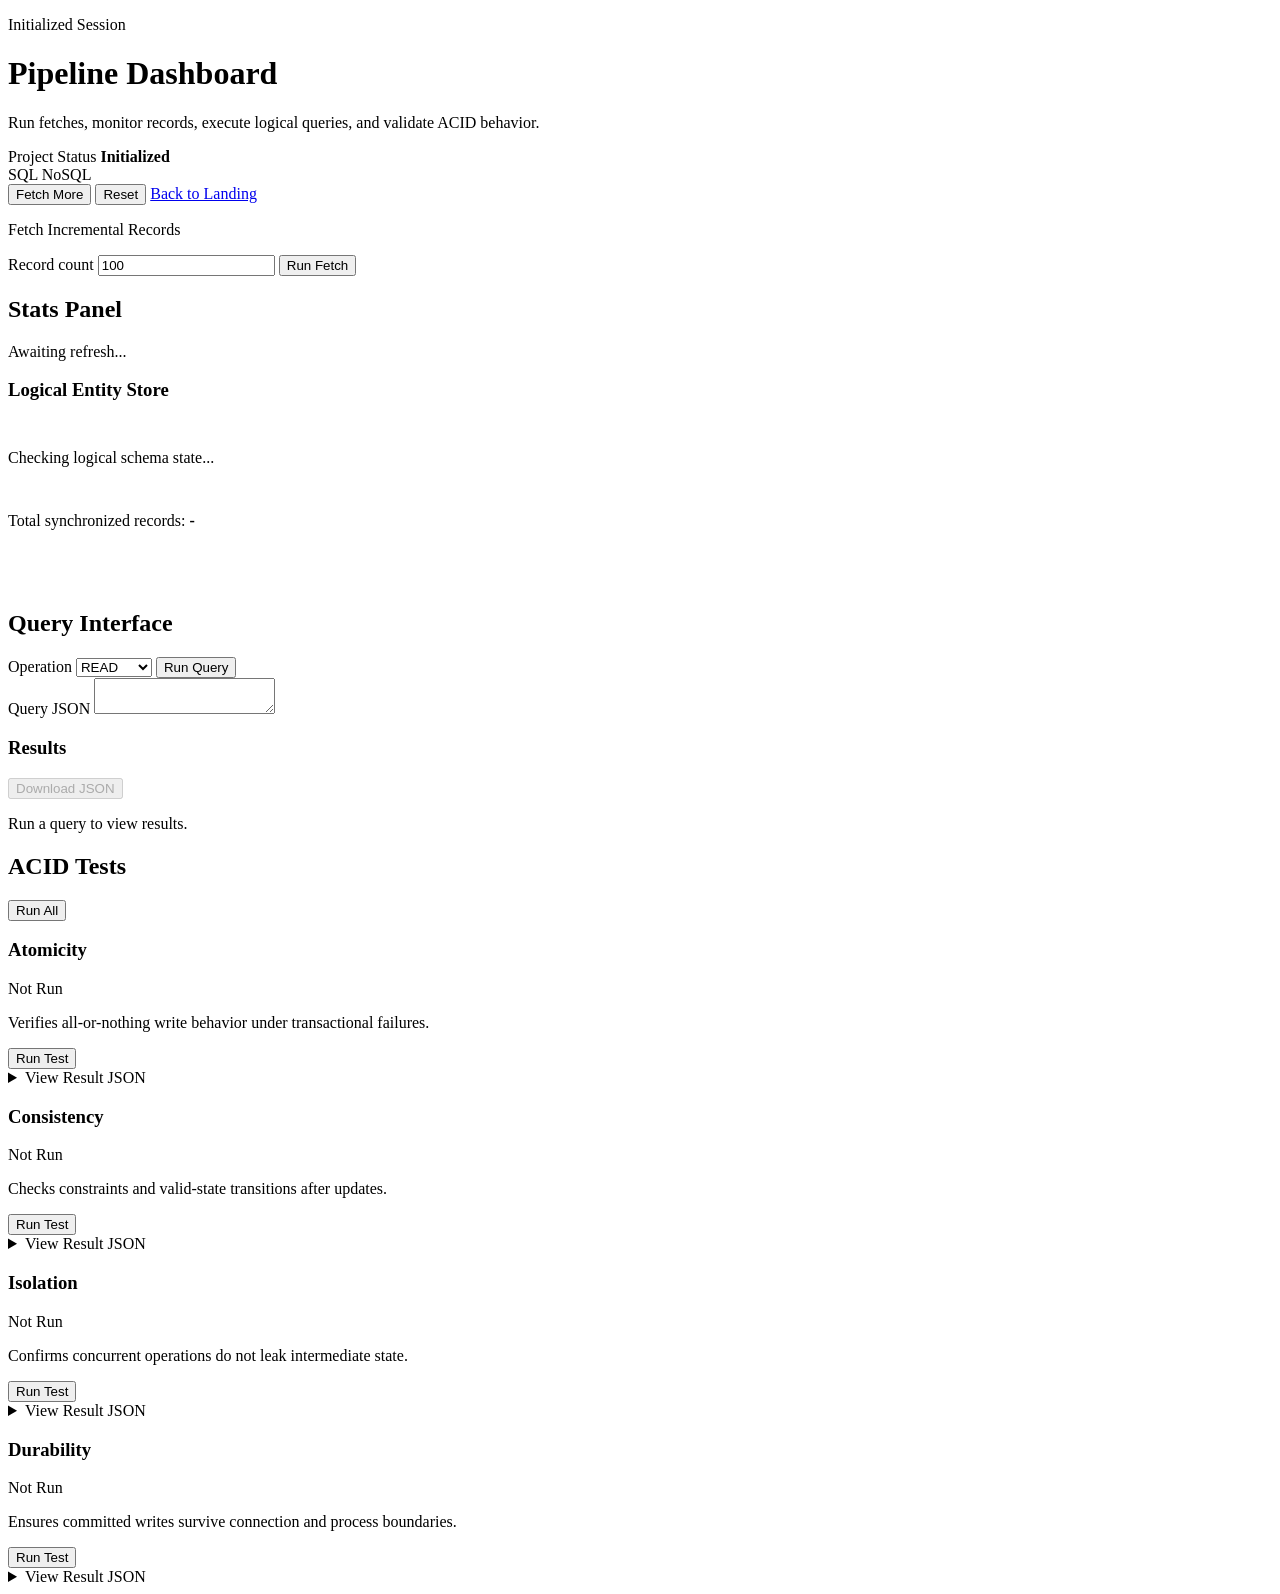
==== dashboard/templates/dashboard.html @ 31d9ce47 "MAJOR MILESTONE: backend + frontend working, tests pending, data/ now in .gitignore, added A3 docs." ====
<!doctype html>
<html lang="en">
<head>
    <meta charset="utf-8">
    <meta name="viewport" content="width=device-width, initial-scale=1">
    <title>Initialized Dashboard</title>
    <link rel="preconnect" href="https://fonts.googleapis.com">
    <link rel="preconnect" href="https://fonts.gstatic.com" crossorigin>
    <link href="https://fonts.googleapis.com/css2?family=IBM+Plex+Mono:wght@400;500&family=Space+Grotesk:wght@400;500;700&display=swap" rel="stylesheet">
    <link rel="stylesheet" href="/static/style.css?v=2">
</head>
<body>
    <main id="dashboard-root" class="dashboard-shell">
        <header class="dashboard-header status-card">
            <div>
                <p class="eyebrow">Initialized Session</p>
                <h1>Pipeline Dashboard</h1>
                <p class="subtitle">Run fetches, monitor records, execute logical queries, and validate ACID behavior.</p>
            </div>

            <div class="header-actions">
                <div class="state-row compact">
                    <span>Project Status</span>
                    <strong id="dashboard-state" class="state-pill">Initialized</strong>
                </div>
                <div class="db-status-mini">
                    <span class="meta-text" title="Relational Backend"><span id="sql-status-dot" class="status-dot offline" aria-hidden="true"></span> SQL</span>
                    <span class="meta-text" title="Document Backend"><span id="mongo-status-dot" class="status-dot offline" aria-hidden="true"></span> NoSQL</span>
                </div>
                <div class="header-button-row">
                    <button id="btn-fetch-more-toggle" class="btn btn-primary" type="button">Fetch More</button>
                    <button id="btn-reset-dashboard" class="btn btn-danger" type="button">Reset</button>
                    <a class="btn" href="/">Back to Landing</a>
                </div>
            </div>
        </header>

        <section id="fetch-form-inline" class="status-card inline-fetch-form hidden">
            <p class="eyebrow">Fetch Incremental Records</p>
            <div class="inline-form-row">
                <label class="field-label" for="fetch-count">Record count</label>
                <input id="fetch-count" type="number" min="1" value="100">
                <button id="btn-run-fetch" class="btn btn-primary" type="button">Run Fetch</button>
            </div>
        </section>

        <p id="dashboard-feedback" class="feedback hidden" role="status"></p>

        <section class="dashboard-section status-card" aria-labelledby="stats-title">
            <div class="section-heading">
                <h2 id="stats-title">Stats Panel</h2>
                <span id="stats-refreshed-at" class="meta-text">Awaiting refresh...</span>
            </div>
            <div class="stats-grid">
                <article class="dashboard-card" style="grid-column: 1 / -1; display: flex; flex-direction: column; gap: 0.8rem;">
                    <h3>Logical Entity Store</h3>
                    <p class="status-inline">
                        <span id="system-status-text">Checking logical schema state...</span>
                    </p>
                    <p class="metric-line">Total synchronized records: <strong id="system-main-total">-</strong></p>
                    <ul id="system-table-list" class="count-list"></ul>
                </article>
            </div>
        </section>

        <section class="dashboard-section status-card" aria-labelledby="query-title">
            <div class="section-heading">
                <h2 id="query-title">Query Interface</h2>
            </div>

            <div class="query-controls">
                <label class="field-label" for="query-operation">Operation</label>
                <select id="query-operation">
                    <option value="READ">READ</option>
                    <option value="CREATE">CREATE</option>
                    <option value="UPDATE">UPDATE</option>
                    <option value="DELETE">DELETE</option>
                </select>
                <button id="btn-run-query" class="btn btn-primary" type="button">Run Query</button>
            </div>

            <label class="field-label" for="query-json">Query JSON</label>
            <textarea id="query-json" class="query-input" spellcheck="false"></textarea>
            <p id="query-feedback" class="feedback hidden" role="status"></p>

            <div class="results-panel">
                <div class="section-heading compact">
                    <h3>Results</h3>
                    <button id="btn-download-json" class="btn" type="button" disabled>Download JSON</button>
                </div>
                <p id="query-empty" class="meta-text">Run a query to view results.</p>
                <div id="query-results" class="hidden"></div>
            </div>
        </section>

        <section class="dashboard-section status-card" aria-labelledby="acid-title">
            <div class="section-heading">
                <h2 id="acid-title">ACID Tests</h2>
                <button id="btn-run-all-acid" class="btn btn-primary" type="button">Run All</button>
            </div>

            <p id="acid-feedback" class="feedback hidden" role="status"></p>

            <div class="acid-grid">
                <article class="acid-card" data-test="atomicity">
                    <div class="acid-head">
                        <h3>Atomicity</h3>
                        <span id="badge-atomicity" class="result-badge neutral">Not Run</span>
                    </div>
                    <p class="acid-description">Verifies all-or-nothing write behavior under transactional failures.</p>
                    <button class="btn run-acid-btn" data-test="atomicity" type="button">Run Test</button>
                    <details id="details-atomicity" class="acid-details hidden">
                        <summary>View Result JSON</summary>
                        <pre id="json-atomicity"></pre>
                    </details>
                </article>

                <article class="acid-card" data-test="consistency">
                    <div class="acid-head">
                        <h3>Consistency</h3>
                        <span id="badge-consistency" class="result-badge neutral">Not Run</span>
                    </div>
                    <p class="acid-description">Checks constraints and valid-state transitions after updates.</p>
                    <button class="btn run-acid-btn" data-test="consistency" type="button">Run Test</button>
                    <details id="details-consistency" class="acid-details hidden">
                        <summary>View Result JSON</summary>
                        <pre id="json-consistency"></pre>
                    </details>
                </article>

                <article class="acid-card" data-test="isolation">
                    <div class="acid-head">
                        <h3>Isolation</h3>
                        <span id="badge-isolation" class="result-badge neutral">Not Run</span>
                    </div>
                    <p class="acid-description">Confirms concurrent operations do not leak intermediate state.</p>
                    <button class="btn run-acid-btn" data-test="isolation" type="button">Run Test</button>
                    <details id="details-isolation" class="acid-details hidden">
                        <summary>View Result JSON</summary>
                        <pre id="json-isolation"></pre>
                    </details>
                </article>

                <article class="acid-card" data-test="durability">
                    <div class="acid-head">
                        <h3>Durability</h3>
                        <span id="badge-durability" class="result-badge neutral">Not Run</span>
                    </div>
                    <p class="acid-description">Ensures committed writes survive connection and process boundaries.</p>
                    <button class="btn run-acid-btn" data-test="durability" type="button">Run Test</button>
                    <details id="details-durability" class="acid-details hidden">
                        <summary>View Result JSON</summary>
                        <pre id="json-durability"></pre>
                    </details>
                </article>
            </div>
        </section>
    </main>
    <script src="/static/main.js?v=2"></script>
</body>
</html>
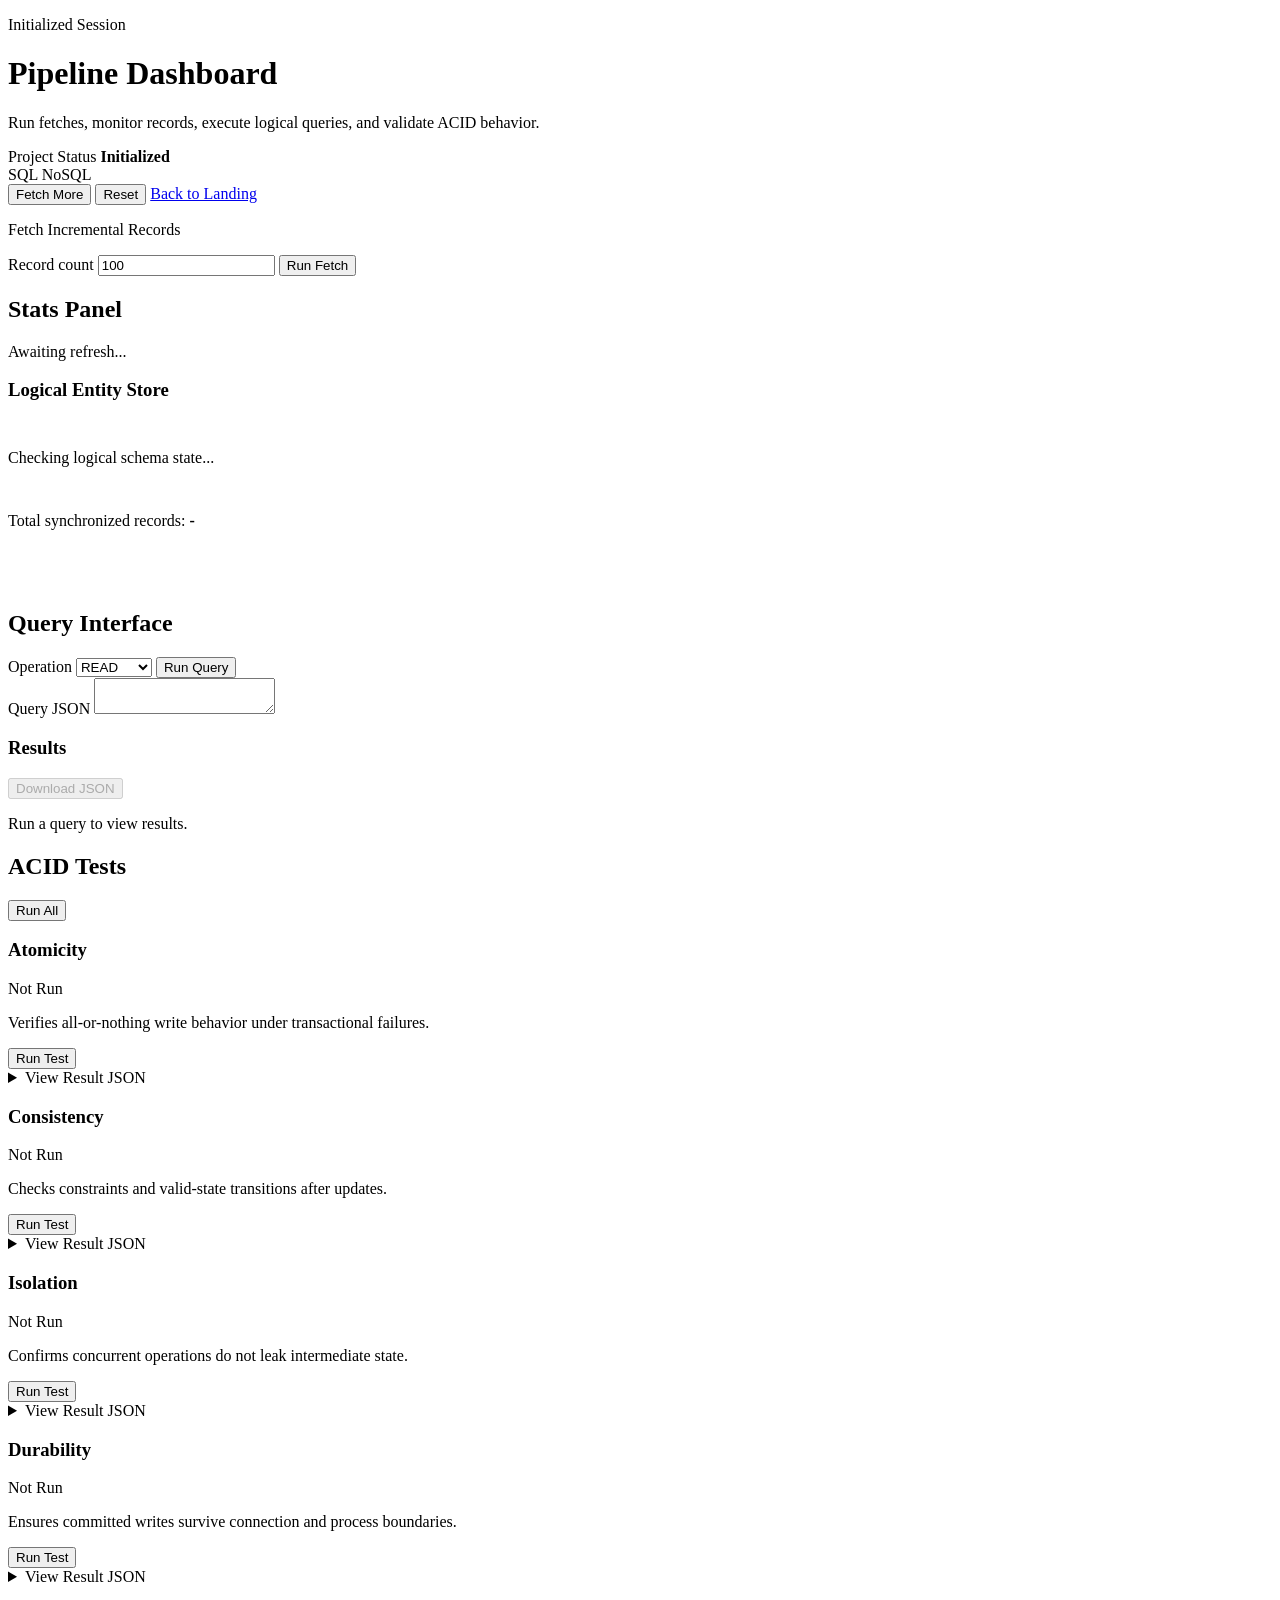
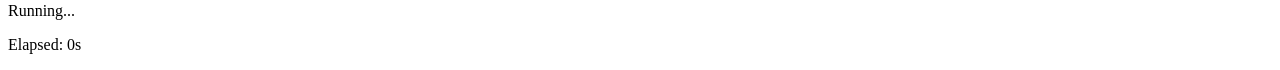
==== commit f5a30698: "added progress bar and fixed dashboard" ====
--- a/dashboard/templates/dashboard.html
+++ b/dashboard/templates/dashboard.html
@@ -3,7 +3,7 @@
 <head>
     <meta charset="utf-8">
     <meta name="viewport" content="width=device-width, initial-scale=1">
-    <title>Initialized Dashboard</title>
+    <title>Hybrid Pipeline Dashboard</title>
     <link rel="preconnect" href="https://fonts.googleapis.com">
     <link rel="preconnect" href="https://fonts.gstatic.com" crossorigin>
     <link href="https://fonts.googleapis.com/css2?family=IBM+Plex+Mono:wght@400;500&family=Space+Grotesk:wght@400;500;700&display=swap" rel="stylesheet">
@@ -155,7 +155,39 @@
                 </article>
             </div>
         </section>
+
+        <!-- Custom Reset Dialog -->
+        <dialog id="reset-dialog" class="custom-modal">
+            <div class="modal-content">
+                <h2>Reset Environment?</h2>
+                <p>This will drop all database tables and clear runtime records. This action cannot be undone.</p>
+                
+                <div class="modal-options">
+                    <label class="checkbox-container">
+                        <input type="checkbox" id="wipe-schema-check">
+                        <span class="checkmark"></span>
+                        Also delete the initial schema definition
+                    </label>
+                </div>
+
+                <div class="modal-actions">
+                    <button id="btn-reset-cancel" class="btn btn-secondary">Cancel</button>
+                    <button id="btn-reset-confirm" class="btn btn-danger">Reset Everything</button>
+                </div>
+            </div>
+        </dialog>
     </main>
+    <!-- Progress Bar Overlay -->
+    <div id="progress-wrap" class="progress-overlay hidden" role="status" aria-live="polite">
+        <div class="progress-modal">
+            <p id="progress-label" class="progress-label">Running...</p>
+            <div class="progress-track" aria-hidden="true">
+                <div id="progress-bar-fill" class="progress-bar-fill"></div>
+            </div>
+            <p class="progress-meta">Elapsed: <span id="progress-elapsed">0s</span></p>
+        </div>
+    </div>
+
     <script src="/static/main.js?v=2"></script>
 </body>
-</html>
+</html>
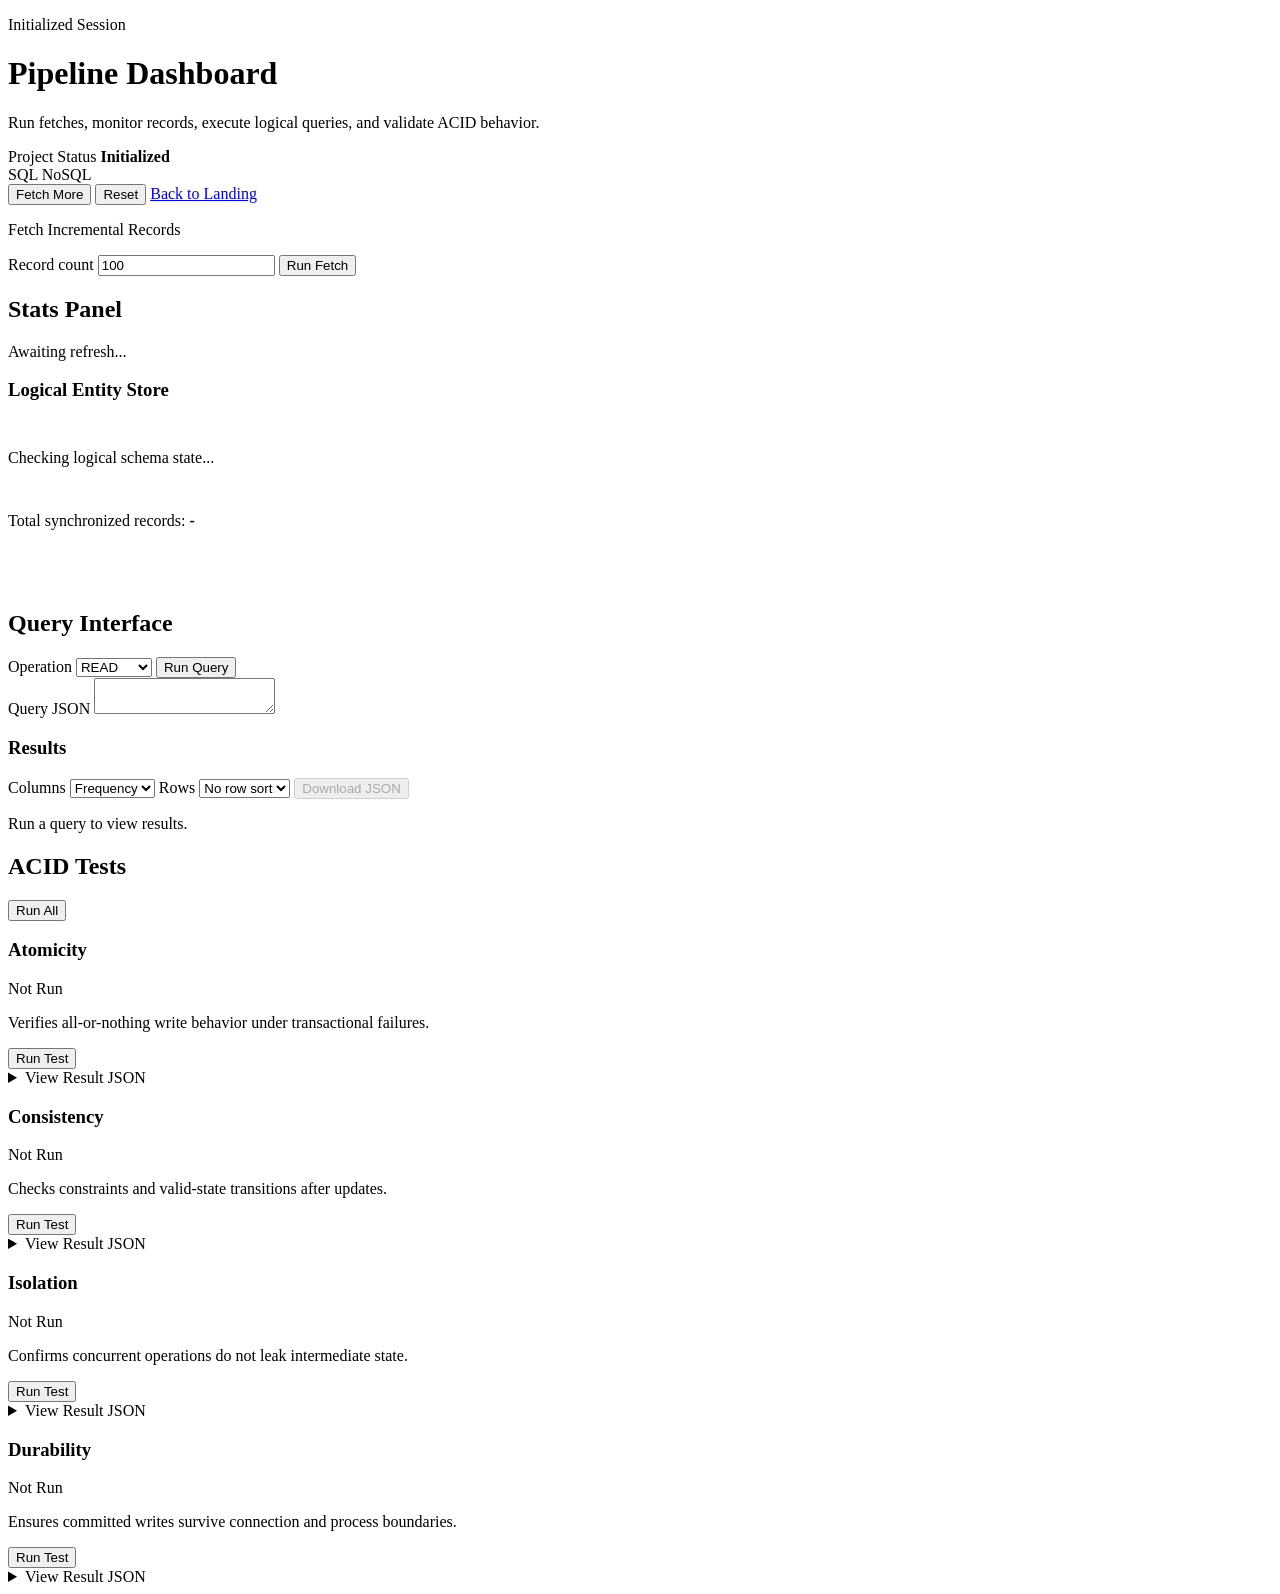
==== commit 1969cc60: "added column sort and row sort" ====
--- a/dashboard/templates/dashboard.html
+++ b/dashboard/templates/dashboard.html
@@ -1,193 +1,298 @@
 <!doctype html>
 <html lang="en">
-<head>
-    <meta charset="utf-8">
-    <meta name="viewport" content="width=device-width, initial-scale=1">
-    <title>Hybrid Pipeline Dashboard</title>
-    <link rel="preconnect" href="https://fonts.googleapis.com">
-    <link rel="preconnect" href="https://fonts.gstatic.com" crossorigin>
-    <link href="https://fonts.googleapis.com/css2?family=IBM+Plex+Mono:wght@400;500&family=Space+Grotesk:wght@400;500;700&display=swap" rel="stylesheet">
-    <link rel="stylesheet" href="/static/style.css?v=2">
-</head>
-<body>
+  <head>
+    <meta charset="utf-8" />
+    <meta name="viewport" content="width=device-width, initial-scale=1" />
+    <title>Initialized Dashboard</title>
+    <link rel="preconnect" href="https://fonts.googleapis.com" />
+    <link rel="preconnect" href="https://fonts.gstatic.com" crossorigin />
+    <link
+      href="https://fonts.googleapis.com/css2?family=IBM+Plex+Mono:wght@400;500&family=Space+Grotesk:wght@400;500;700&display=swap"
+      rel="stylesheet"
+    />
+    <link rel="stylesheet" href="/static/style.css?v=2" />
+  </head>
+  <body>
     <main id="dashboard-root" class="dashboard-shell">
-        <header class="dashboard-header status-card">
-            <div>
-                <p class="eyebrow">Initialized Session</p>
-                <h1>Pipeline Dashboard</h1>
-                <p class="subtitle">Run fetches, monitor records, execute logical queries, and validate ACID behavior.</p>
-            </div>
-
-            <div class="header-actions">
-                <div class="state-row compact">
-                    <span>Project Status</span>
-                    <strong id="dashboard-state" class="state-pill">Initialized</strong>
-                </div>
-                <div class="db-status-mini">
-                    <span class="meta-text" title="Relational Backend"><span id="sql-status-dot" class="status-dot offline" aria-hidden="true"></span> SQL</span>
-                    <span class="meta-text" title="Document Backend"><span id="mongo-status-dot" class="status-dot offline" aria-hidden="true"></span> NoSQL</span>
-                </div>
-                <div class="header-button-row">
-                    <button id="btn-fetch-more-toggle" class="btn btn-primary" type="button">Fetch More</button>
-                    <button id="btn-reset-dashboard" class="btn btn-danger" type="button">Reset</button>
-                    <a class="btn" href="/">Back to Landing</a>
-                </div>
-            </div>
-        </header>
-
-        <section id="fetch-form-inline" class="status-card inline-fetch-form hidden">
-            <p class="eyebrow">Fetch Incremental Records</p>
-            <div class="inline-form-row">
-                <label class="field-label" for="fetch-count">Record count</label>
-                <input id="fetch-count" type="number" min="1" value="100">
-                <button id="btn-run-fetch" class="btn btn-primary" type="button">Run Fetch</button>
-            </div>
-        </section>
-
-        <p id="dashboard-feedback" class="feedback hidden" role="status"></p>
-
-        <section class="dashboard-section status-card" aria-labelledby="stats-title">
-            <div class="section-heading">
-                <h2 id="stats-title">Stats Panel</h2>
-                <span id="stats-refreshed-at" class="meta-text">Awaiting refresh...</span>
-            </div>
-            <div class="stats-grid">
-                <article class="dashboard-card" style="grid-column: 1 / -1; display: flex; flex-direction: column; gap: 0.8rem;">
-                    <h3>Logical Entity Store</h3>
-                    <p class="status-inline">
-                        <span id="system-status-text">Checking logical schema state...</span>
-                    </p>
-                    <p class="metric-line">Total synchronized records: <strong id="system-main-total">-</strong></p>
-                    <ul id="system-table-list" class="count-list"></ul>
-                </article>
-            </div>
-        </section>
-
-        <section class="dashboard-section status-card" aria-labelledby="query-title">
-            <div class="section-heading">
-                <h2 id="query-title">Query Interface</h2>
-            </div>
-
-            <div class="query-controls">
-                <label class="field-label" for="query-operation">Operation</label>
-                <select id="query-operation">
-                    <option value="READ">READ</option>
-                    <option value="CREATE">CREATE</option>
-                    <option value="UPDATE">UPDATE</option>
-                    <option value="DELETE">DELETE</option>
-                </select>
-                <button id="btn-run-query" class="btn btn-primary" type="button">Run Query</button>
-            </div>
-
-            <label class="field-label" for="query-json">Query JSON</label>
-            <textarea id="query-json" class="query-input" spellcheck="false"></textarea>
-            <p id="query-feedback" class="feedback hidden" role="status"></p>
-
-            <div class="results-panel">
-                <div class="section-heading compact">
-                    <h3>Results</h3>
-                    <button id="btn-download-json" class="btn" type="button" disabled>Download JSON</button>
-                </div>
-                <p id="query-empty" class="meta-text">Run a query to view results.</p>
-                <div id="query-results" class="hidden"></div>
-            </div>
-        </section>
-
-        <section class="dashboard-section status-card" aria-labelledby="acid-title">
-            <div class="section-heading">
-                <h2 id="acid-title">ACID Tests</h2>
-                <button id="btn-run-all-acid" class="btn btn-primary" type="button">Run All</button>
-            </div>
-
-            <p id="acid-feedback" class="feedback hidden" role="status"></p>
-
-            <div class="acid-grid">
-                <article class="acid-card" data-test="atomicity">
-                    <div class="acid-head">
-                        <h3>Atomicity</h3>
-                        <span id="badge-atomicity" class="result-badge neutral">Not Run</span>
-                    </div>
-                    <p class="acid-description">Verifies all-or-nothing write behavior under transactional failures.</p>
-                    <button class="btn run-acid-btn" data-test="atomicity" type="button">Run Test</button>
-                    <details id="details-atomicity" class="acid-details hidden">
-                        <summary>View Result JSON</summary>
-                        <pre id="json-atomicity"></pre>
-                    </details>
-                </article>
-
-                <article class="acid-card" data-test="consistency">
-                    <div class="acid-head">
-                        <h3>Consistency</h3>
-                        <span id="badge-consistency" class="result-badge neutral">Not Run</span>
-                    </div>
-                    <p class="acid-description">Checks constraints and valid-state transitions after updates.</p>
-                    <button class="btn run-acid-btn" data-test="consistency" type="button">Run Test</button>
-                    <details id="details-consistency" class="acid-details hidden">
-                        <summary>View Result JSON</summary>
-                        <pre id="json-consistency"></pre>
-                    </details>
-                </article>
-
-                <article class="acid-card" data-test="isolation">
-                    <div class="acid-head">
-                        <h3>Isolation</h3>
-                        <span id="badge-isolation" class="result-badge neutral">Not Run</span>
-                    </div>
-                    <p class="acid-description">Confirms concurrent operations do not leak intermediate state.</p>
-                    <button class="btn run-acid-btn" data-test="isolation" type="button">Run Test</button>
-                    <details id="details-isolation" class="acid-details hidden">
-                        <summary>View Result JSON</summary>
-                        <pre id="json-isolation"></pre>
-                    </details>
-                </article>
-
-                <article class="acid-card" data-test="durability">
-                    <div class="acid-head">
-                        <h3>Durability</h3>
-                        <span id="badge-durability" class="result-badge neutral">Not Run</span>
-                    </div>
-                    <p class="acid-description">Ensures committed writes survive connection and process boundaries.</p>
-                    <button class="btn run-acid-btn" data-test="durability" type="button">Run Test</button>
-                    <details id="details-durability" class="acid-details hidden">
-                        <summary>View Result JSON</summary>
-                        <pre id="json-durability"></pre>
-                    </details>
-                </article>
-            </div>
-        </section>
-
-        <!-- Custom Reset Dialog -->
-        <dialog id="reset-dialog" class="custom-modal">
-            <div class="modal-content">
-                <h2>Reset Environment?</h2>
-                <p>This will drop all database tables and clear runtime records. This action cannot be undone.</p>
-                
-                <div class="modal-options">
-                    <label class="checkbox-container">
-                        <input type="checkbox" id="wipe-schema-check">
-                        <span class="checkmark"></span>
-                        Also delete the initial schema definition
-                    </label>
-                </div>
-
-                <div class="modal-actions">
-                    <button id="btn-reset-cancel" class="btn btn-secondary">Cancel</button>
-                    <button id="btn-reset-confirm" class="btn btn-danger">Reset Everything</button>
-                </div>
-            </div>
-        </dialog>
+      <header class="dashboard-header status-card">
+        <div>
+          <p class="eyebrow">Initialized Session</p>
+          <h1>Pipeline Dashboard</h1>
+          <p class="subtitle">
+            Run fetches, monitor records, execute logical queries, and validate
+            ACID behavior.
+          </p>
+        </div>
+
+        <div class="header-actions">
+          <div class="state-row compact">
+            <span>Project Status</span>
+            <strong id="dashboard-state" class="state-pill">Initialized</strong>
+          </div>
+          <div class="db-status-mini">
+            <span class="meta-text" title="Relational Backend"
+              ><span
+                id="sql-status-dot"
+                class="status-dot offline"
+                aria-hidden="true"
+              ></span>
+              SQL</span
+            >
+            <span class="meta-text" title="Document Backend"
+              ><span
+                id="mongo-status-dot"
+                class="status-dot offline"
+                aria-hidden="true"
+              ></span>
+              NoSQL</span
+            >
+          </div>
+          <div class="header-button-row">
+            <button
+              id="btn-fetch-more-toggle"
+              class="btn btn-primary"
+              type="button"
+            >
+              Fetch More
+            </button>
+            <button
+              id="btn-reset-dashboard"
+              class="btn btn-danger"
+              type="button"
+            >
+              Reset
+            </button>
+            <a class="btn" href="/">Back to Landing</a>
+          </div>
+        </div>
+      </header>
+
+      <section
+        id="fetch-form-inline"
+        class="status-card inline-fetch-form hidden"
+      >
+        <p class="eyebrow">Fetch Incremental Records</p>
+        <div class="inline-form-row">
+          <label class="field-label" for="fetch-count">Record count</label>
+          <input id="fetch-count" type="number" min="1" value="100" />
+          <button id="btn-run-fetch" class="btn btn-primary" type="button">
+            Run Fetch
+          </button>
+        </div>
+      </section>
+
+      <p id="dashboard-feedback" class="feedback hidden" role="status"></p>
+
+      <section
+        class="dashboard-section status-card"
+        aria-labelledby="stats-title"
+      >
+        <div class="section-heading">
+          <h2 id="stats-title">Stats Panel</h2>
+          <span id="stats-refreshed-at" class="meta-text"
+            >Awaiting refresh...</span
+          >
+        </div>
+        <div class="stats-grid">
+          <article
+            class="dashboard-card"
+            style="
+              grid-column: 1 / -1;
+              display: flex;
+              flex-direction: column;
+              gap: 0.8rem;
+            "
+          >
+            <h3>Logical Entity Store</h3>
+            <p class="status-inline">
+              <span id="system-status-text"
+                >Checking logical schema state...</span
+              >
+            </p>
+            <p class="metric-line">
+              Total synchronized records:
+              <strong id="system-main-total">-</strong>
+            </p>
+            <ul id="system-table-list" class="count-list"></ul>
+          </article>
+        </div>
+      </section>
+
+      <section
+        class="dashboard-section status-card"
+        aria-labelledby="query-title"
+      >
+        <div class="section-heading">
+          <h2 id="query-title">Query Interface</h2>
+        </div>
+
+        <div class="query-controls">
+          <label class="field-label" for="query-operation">Operation</label>
+          <select id="query-operation">
+            <option value="READ">READ</option>
+            <option value="CREATE">CREATE</option>
+            <option value="UPDATE">UPDATE</option>
+            <option value="DELETE">DELETE</option>
+          </select>
+          <button id="btn-run-query" class="btn btn-primary" type="button">
+            Run Query
+          </button>
+        </div>
+
+        <label class="field-label" for="query-json">Query JSON</label>
+        <textarea
+          id="query-json"
+          class="query-input"
+          spellcheck="false"
+        ></textarea>
+        <p id="query-feedback" class="feedback hidden" role="status"></p>
+
+        <div class="results-panel">
+          <div class="section-heading compact">
+            <h3>Results</h3>
+            <div class="results-actions">
+              <label class="results-sort-label" for="query-column-sort"
+                >Columns</label
+              >
+              <select
+                id="query-column-sort"
+                class="results-sort-select"
+                aria-label="Column sort mode"
+              >
+                <option value="frequency" selected>Frequency</option>
+                <option value="alphabetical">A-Z</option>
+                <option value="original">Original</option>
+              </select>
+              <label class="results-sort-label" for="query-row-sort"
+                >Rows</label
+              >
+              <select
+                id="query-row-sort"
+                class="results-sort-select"
+                aria-label="Row sort column"
+              >
+                <option value="">No row sort</option>
+              </select>
+              <button id="btn-download-json" class="btn" type="button" disabled>
+                Download JSON
+              </button>
+            </div>
+          </div>
+          <p id="query-empty" class="meta-text">Run a query to view results.</p>
+          <div id="query-results" class="hidden"></div>
+        </div>
+      </section>
+
+      <section
+        class="dashboard-section status-card"
+        aria-labelledby="acid-title"
+      >
+        <div class="section-heading">
+          <h2 id="acid-title">ACID Tests</h2>
+          <button id="btn-run-all-acid" class="btn btn-primary" type="button">
+            Run All
+          </button>
+        </div>
+
+        <p id="acid-feedback" class="feedback hidden" role="status"></p>
+
+        <div class="acid-grid">
+          <article class="acid-card" data-test="atomicity">
+            <div class="acid-head">
+              <h3>Atomicity</h3>
+              <span id="badge-atomicity" class="result-badge neutral"
+                >Not Run</span
+              >
+            </div>
+            <p class="acid-description">
+              Verifies all-or-nothing write behavior under transactional
+              failures.
+            </p>
+            <button
+              class="btn run-acid-btn"
+              data-test="atomicity"
+              type="button"
+            >
+              Run Test
+            </button>
+            <details id="details-atomicity" class="acid-details hidden">
+              <summary>View Result JSON</summary>
+              <pre id="json-atomicity"></pre>
+            </details>
+          </article>
+
+          <article class="acid-card" data-test="consistency">
+            <div class="acid-head">
+              <h3>Consistency</h3>
+              <span id="badge-consistency" class="result-badge neutral"
+                >Not Run</span
+              >
+            </div>
+            <p class="acid-description">
+              Checks constraints and valid-state transitions after updates.
+            </p>
+            <button
+              class="btn run-acid-btn"
+              data-test="consistency"
+              type="button"
+            >
+              Run Test
+            </button>
+            <details id="details-consistency" class="acid-details hidden">
+              <summary>View Result JSON</summary>
+              <pre id="json-consistency"></pre>
+            </details>
+          </article>
+
+          <article class="acid-card" data-test="isolation">
+            <div class="acid-head">
+              <h3>Isolation</h3>
+              <span id="badge-isolation" class="result-badge neutral"
+                >Not Run</span
+              >
+            </div>
+            <p class="acid-description">
+              Confirms concurrent operations do not leak intermediate state.
+            </p>
+            <button
+              class="btn run-acid-btn"
+              data-test="isolation"
+              type="button"
+            >
+              Run Test
+            </button>
+            <details id="details-isolation" class="acid-details hidden">
+              <summary>View Result JSON</summary>
+              <pre id="json-isolation"></pre>
+            </details>
+          </article>
+
+          <article class="acid-card" data-test="durability">
+            <div class="acid-head">
+              <h3>Durability</h3>
+              <span id="badge-durability" class="result-badge neutral"
+                >Not Run</span
+              >
+            </div>
+            <p class="acid-description">
+              Ensures committed writes survive connection and process
+              boundaries.
+            </p>
+            <button
+              class="btn run-acid-btn"
+              data-test="durability"
+              type="button"
+            >
+              Run Test
+            </button>
+            <details id="details-durability" class="acid-details hidden">
+              <summary>View Result JSON</summary>
+              <pre id="json-durability"></pre>
+            </details>
+          </article>
+        </div>
+      </section>
     </main>
-    <!-- Progress Bar Overlay -->
-    <div id="progress-wrap" class="progress-overlay hidden" role="status" aria-live="polite">
-        <div class="progress-modal">
-            <p id="progress-label" class="progress-label">Running...</p>
-            <div class="progress-track" aria-hidden="true">
-                <div id="progress-bar-fill" class="progress-bar-fill"></div>
-            </div>
-            <p class="progress-meta">Elapsed: <span id="progress-elapsed">0s</span></p>
-        </div>
-    </div>
-
     <script src="/static/main.js?v=2"></script>
-</body>
-</html>+  </body>
+</html>
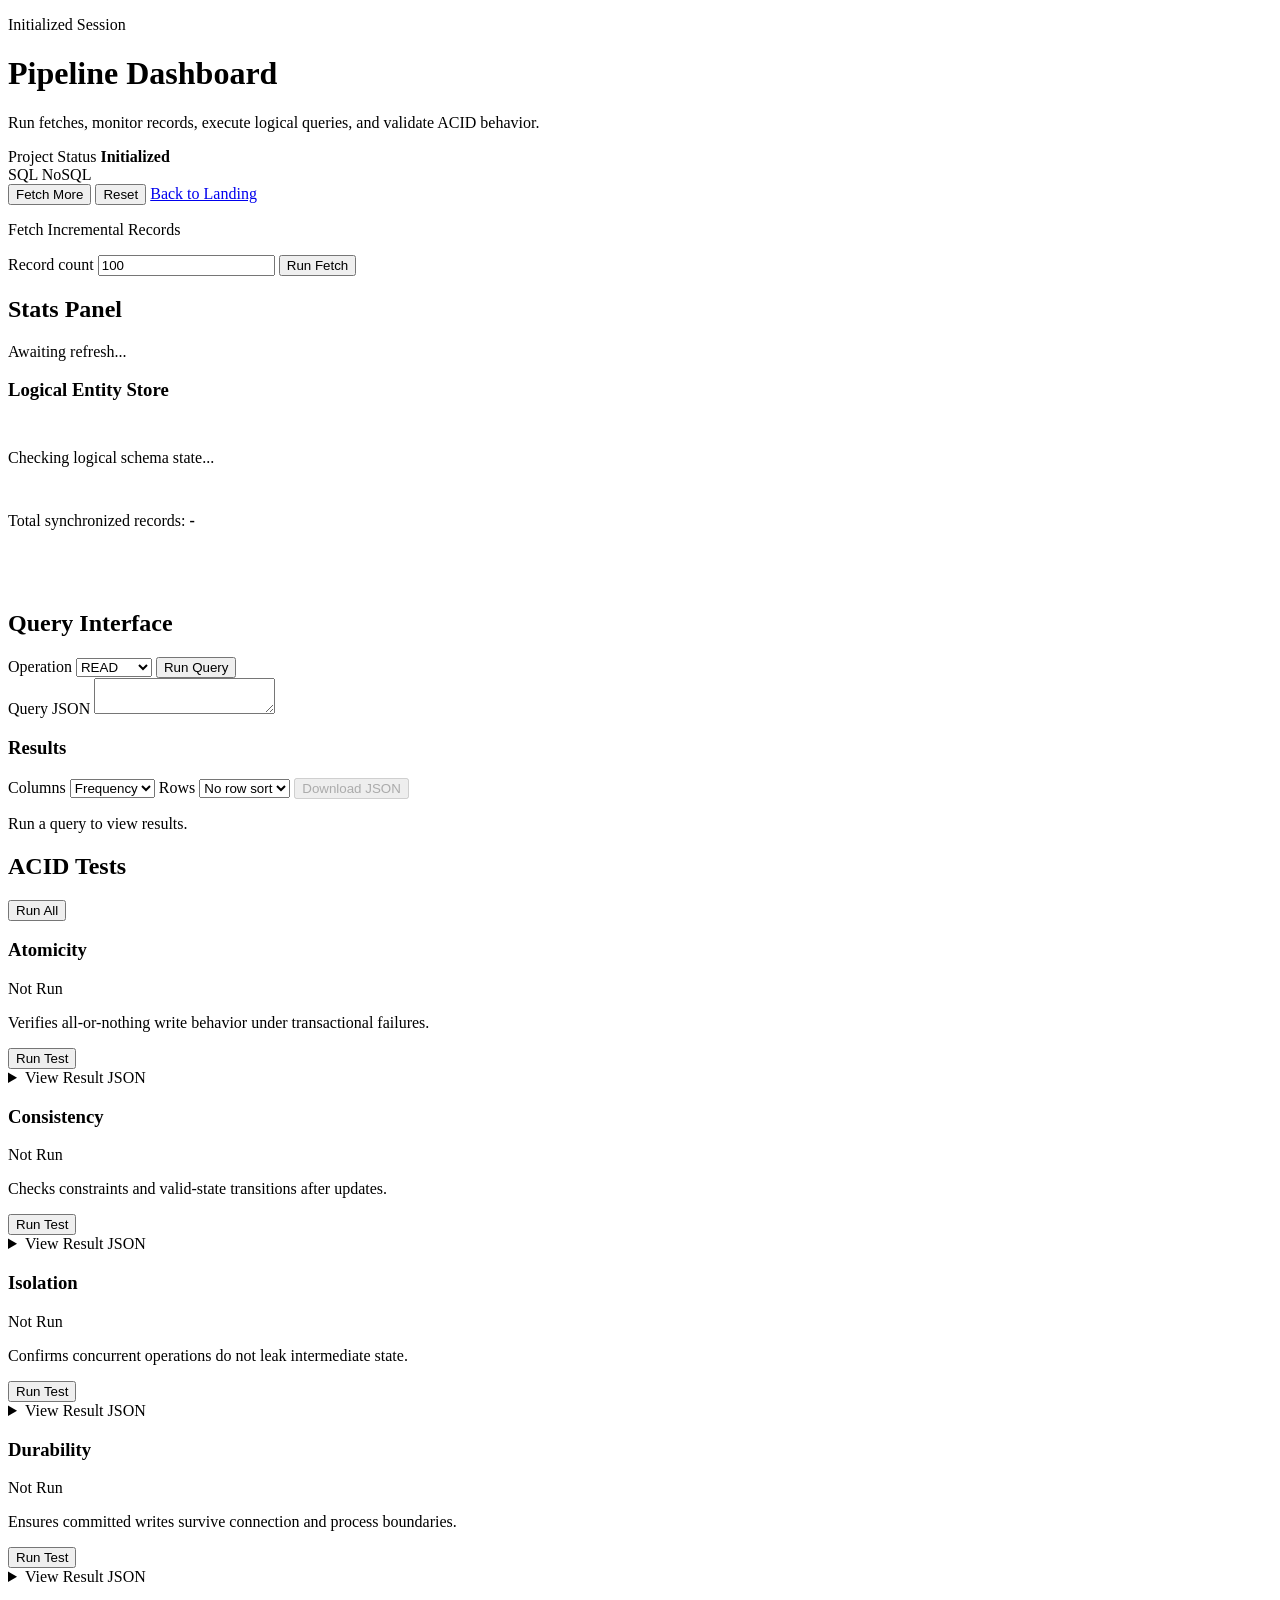
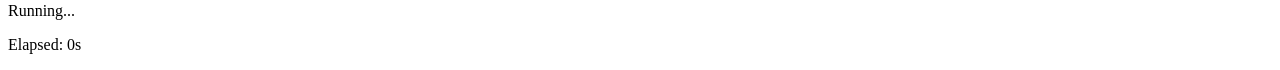
==== commit 37d8fbee: "Merge branch 'main' of https://github.com/Acid-Trippers/cs432-assignment3" ====
--- a/dashboard/templates/dashboard.html
+++ b/dashboard/templates/dashboard.html
@@ -293,6 +293,24 @@
         </div>
       </section>
     </main>
+    <!-- Progress Bar Overlay -->
+    <div
+      id="progress-wrap"
+      class="progress-overlay hidden"
+      role="status"
+      aria-live="polite"
+    >
+      <div class="progress-modal">
+        <p id="progress-label" class="progress-label">Running...</p>
+        <div class="progress-track" aria-hidden="true">
+          <div id="progress-bar-fill" class="progress-bar-fill"></div>
+        </div>
+        <p class="progress-meta">
+          Elapsed: <span id="progress-elapsed">0s</span>
+        </p>
+      </div>
+    </div>
+
     <script src="/static/main.js?v=2"></script>
   </body>
 </html>
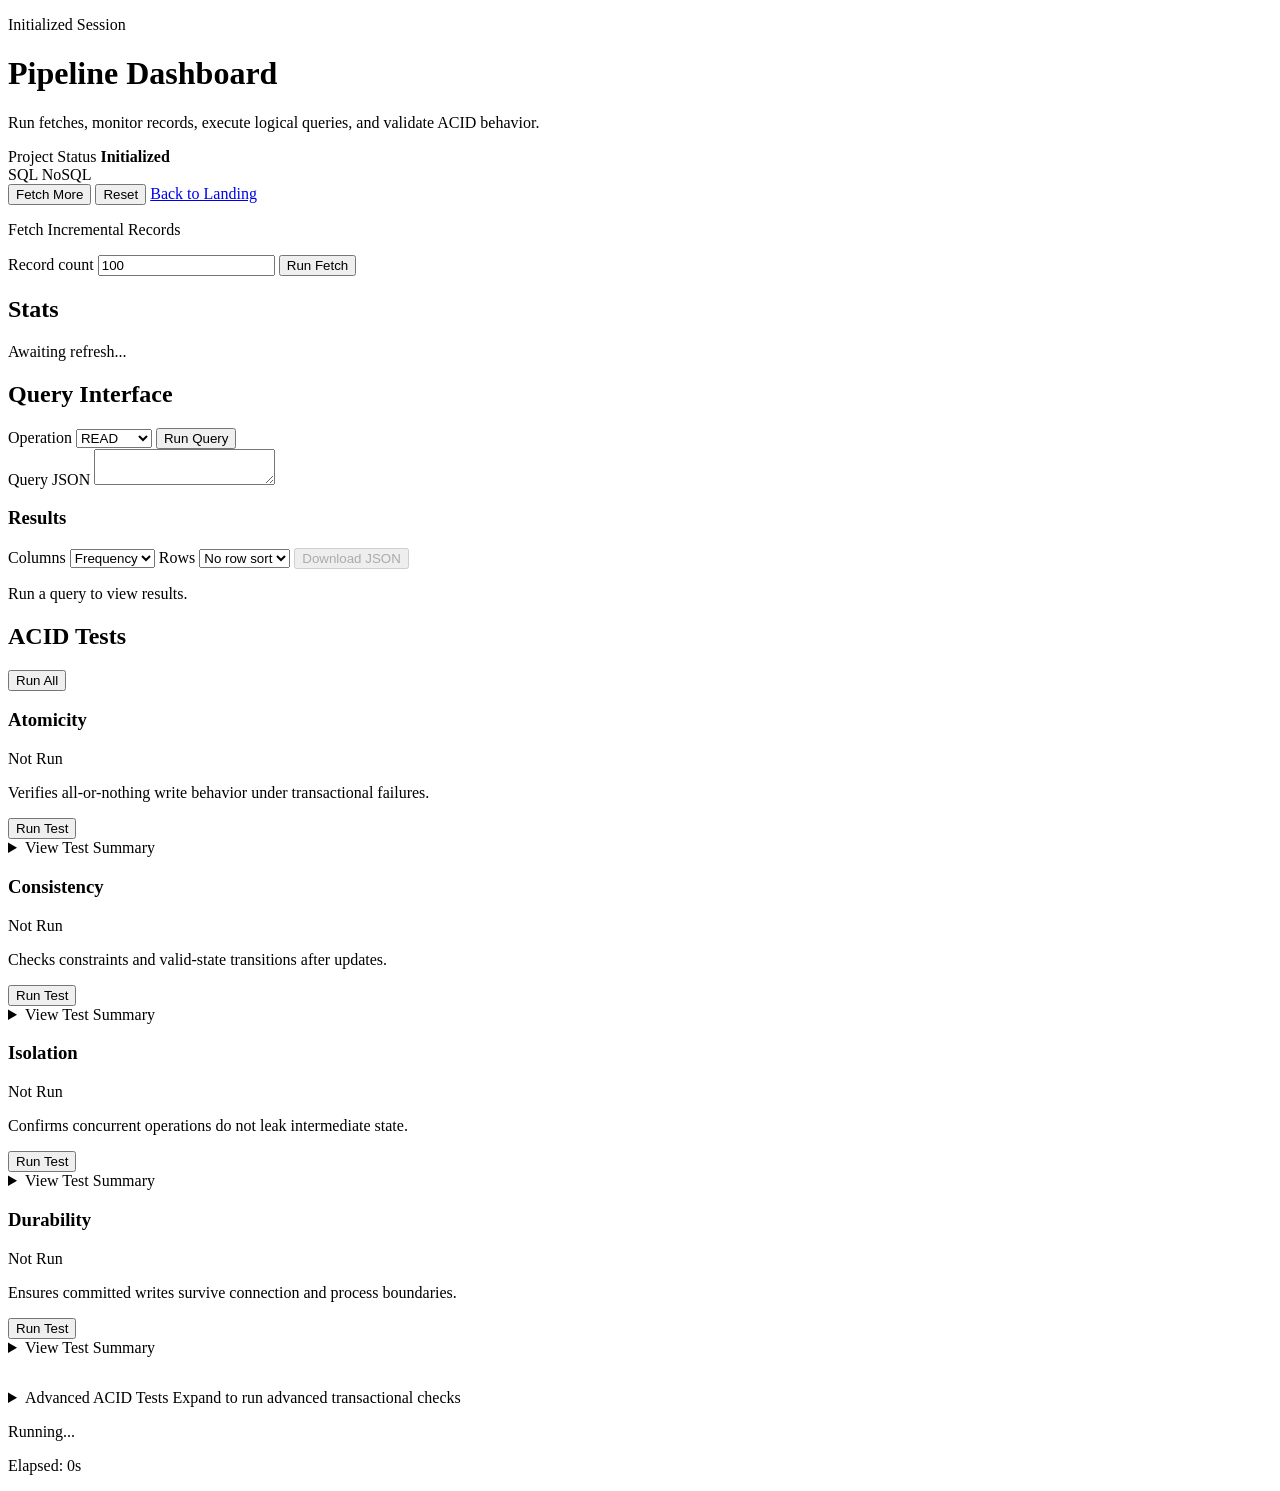
==== commit bd0ae7b2: "fixed stats and empty records" ====
--- a/dashboard/templates/dashboard.html
+++ b/dashboard/templates/dashboard.html
@@ -78,7 +78,7 @@
           <button id="btn-run-fetch" class="btn btn-primary" type="button">
             Run Fetch
           </button>
-        </div>
+        </details>
       </section>
 
       <p id="dashboard-feedback" class="feedback hidden" role="status"></p>
@@ -88,33 +88,18 @@
         aria-labelledby="stats-title"
       >
         <div class="section-heading">
-          <h2 id="stats-title">Stats Panel</h2>
+          <h2 id="stats-title">Stats</h2>
           <span id="stats-refreshed-at" class="meta-text"
             >Awaiting refresh...</span
           >
         </div>
-        <div class="stats-grid">
-          <article
-            class="dashboard-card"
-            style="
-              grid-column: 1 / -1;
-              display: flex;
-              flex-direction: column;
-              gap: 0.8rem;
-            "
-          >
-            <h3>Logical Entity Store</h3>
-            <p class="status-inline">
-              <span id="system-status-text"
-                >Checking logical schema state...</span
-              >
-            </p>
-            <p class="metric-line">
-              Total synchronized records:
-              <strong id="system-main-total">-</strong>
-            </p>
-            <ul id="system-table-list" class="count-list"></ul>
-          </article>
+        <div class="stats-kpi-grid">
+          <article class="kpi-card" id="kpi-total-records"></article>
+          <article class="kpi-card" id="kpi-active-fields"></article>
+          <article class="kpi-card" id="kpi-active-fields-breakdown"></article>
+          <article class="kpi-card" id="kpi-data-density"></article>
+          <article class="kpi-card" id="kpi-last-fetch"></article>
+          <article class="kpi-card" id="kpi-transactions"></article>
         </div>
       </section>
 
@@ -216,7 +201,7 @@
               Run Test
             </button>
             <details id="details-atomicity" class="acid-details hidden">
-              <summary>View Result JSON</summary>
+              <summary>View Test Summary</summary>
               <pre id="json-atomicity"></pre>
             </details>
           </article>
@@ -239,7 +224,7 @@
               Run Test
             </button>
             <details id="details-consistency" class="acid-details hidden">
-              <summary>View Result JSON</summary>
+              <summary>View Test Summary</summary>
               <pre id="json-consistency"></pre>
             </details>
           </article>
@@ -262,7 +247,7 @@
               Run Test
             </button>
             <details id="details-isolation" class="acid-details hidden">
-              <summary>View Result JSON</summary>
+              <summary>View Test Summary</summary>
               <pre id="json-isolation"></pre>
             </details>
           </article>
@@ -286,13 +271,303 @@
               Run Test
             </button>
             <details id="details-durability" class="acid-details hidden">
-              <summary>View Result JSON</summary>
+              <summary>View Test Summary</summary>
               <pre id="json-durability"></pre>
             </details>
           </article>
+        </div>
+
+        <details class="advanced-acid-dropdown" style="margin-top: 2rem;">
+          <summary class="advanced-acid-summary">
+            <span class="advanced-acid-title">Advanced ACID Tests</span>
+            <span class="advanced-acid-meta">Expand to run advanced transactional checks</span>
+          </summary>
+
+          <div class="advanced-acid-content">
+            <div class="section-heading compact">
+              <h3>Advanced Suite</h3>
+              <button id="btn-run-all-advanced-acid" class="btn btn-primary" type="button">
+                Run All Advanced
+              </button>
+            </div>
+
+            <div class="acid-grid">
+          <article class="acid-card" data-test="multi_record_atomicity">
+            <div class="acid-head">
+              <h3>Multi-Record Atomicity</h3>
+              <span id="badge-multi_record_atomicity" class="result-badge neutral"
+                >Not Run</span
+              >
+            </div>
+            <p class="acid-description">
+              Tests atomicity across multiple records and databases.
+            </p>
+            <button
+              class="btn run-advanced-acid-btn"
+              data-test="multi_record_atomicity"
+              type="button"
+            >
+              Run Test
+            </button>
+            <details id="details-multi_record_atomicity" class="acid-details hidden">
+              <summary>View Test Summary</summary>
+              <pre id="json-multi_record_atomicity"></pre>
+            </details>
+          </article>
+
+          <article class="acid-card" data-test="cross_db_atomicity">
+            <div class="acid-head">
+              <h3>Cross-DB Atomicity</h3>
+              <span id="badge-cross_db_atomicity" class="result-badge neutral"
+                >Not Run</span
+              >
+            </div>
+            <p class="acid-description">
+              Ensures transactions maintain atomicity across SQL and MongoDB.
+            </p>
+            <button
+              class="btn run-advanced-acid-btn"
+              data-test="cross_db_atomicity"
+              type="button"
+            >
+              Run Test
+            </button>
+            <details id="details-cross_db_atomicity" class="acid-details hidden">
+              <summary>View Test Summary</summary>
+              <pre id="json-cross_db_atomicity"></pre>
+            </details>
+          </article>
+
+          <article class="acid-card" data-test="not_null_constraint">
+            <div class="acid-head">
+              <h3>NOT NULL Constraint</h3>
+              <span id="badge-not_null_constraint" class="result-badge neutral"
+                >Not Run</span
+              >
+            </div>
+            <p class="acid-description">
+              Validates NOT NULL constraint enforcement across databases.
+            </p>
+            <button
+              class="btn run-advanced-acid-btn"
+              data-test="not_null_constraint"
+              type="button"
+            >
+              Run Test
+            </button>
+            <details id="details-not_null_constraint" class="acid-details hidden">
+              <summary>View Test Summary</summary>
+              <pre id="json-not_null_constraint"></pre>
+            </details>
+          </article>
+
+          <article class="acid-card" data-test="schema_validation">
+            <div class="acid-head">
+              <h3>Schema Validation</h3>
+              <span id="badge-schema_validation" class="result-badge neutral"
+                >Not Run</span
+              >
+            </div>
+            <p class="acid-description">
+              Checks schema integrity and field type validation.
+            </p>
+            <button
+              class="btn run-advanced-acid-btn"
+              data-test="schema_validation"
+              type="button"
+            >
+              Run Test
+            </button>
+            <details id="details-schema_validation" class="acid-details hidden">
+              <summary>View Test Summary</summary>
+              <pre id="json-schema_validation"></pre>
+            </details>
+          </article>
+
+          <article class="acid-card" data-test="dirty_read_prevention">
+            <div class="acid-head">
+              <h3>Dirty Read Prevention</h3>
+              <span id="badge-dirty_read_prevention" class="result-badge neutral"
+                >Not Run</span
+              >
+            </div>
+            <p class="acid-description">
+              Ensures uncommitted writes are not visible to other transactions.
+            </p>
+            <button
+              class="btn run-advanced-acid-btn"
+              data-test="dirty_read_prevention"
+              type="button"
+            >
+              Run Test
+            </button>
+            <details id="details-dirty_read_prevention" class="acid-details hidden">
+              <summary>View Test Summary</summary>
+              <pre id="json-dirty_read_prevention"></pre>
+            </details>
+          </article>
+
+          <article class="acid-card" data-test="concurrent_read_write_isolation">
+            <div class="acid-head">
+              <h3>Concurrent Read/Write Isolation</h3>
+              <span id="badge-concurrent_read_write_isolation" class="result-badge neutral"
+                >Not Run</span
+              >
+            </div>
+            <p class="acid-description">
+              Tests isolation under concurrent read and write operations.
+            </p>
+            <button
+              class="btn run-advanced-acid-btn"
+              data-test="concurrent_read_write_isolation"
+              type="button"
+            >
+              Run Test
+            </button>
+            <details id="details-concurrent_read_write_isolation" class="acid-details hidden">
+              <summary>View Test Summary</summary>
+              <pre id="json-concurrent_read_write_isolation"></pre>
+            </details>
+          </article>
+
+          <article class="acid-card" data-test="concurrent_insert_lost_updates">
+            <div class="acid-head">
+              <h3>Concurrent Insert Lost Updates</h3>
+              <span id="badge-concurrent_insert_lost_updates" class="result-badge neutral"
+                >Not Run</span
+              >
+            </div>
+            <p class="acid-description">
+              Detects and prevents lost updates during concurrent inserts.
+            </p>
+            <button
+              class="btn run-advanced-acid-btn"
+              data-test="concurrent_insert_lost_updates"
+              type="button"
+            >
+              Run Test
+            </button>
+            <details id="details-concurrent_insert_lost_updates" class="acid-details hidden">
+              <summary>View Test Summary</summary>
+              <pre id="json-concurrent_insert_lost_updates"></pre>
+            </details>
+          </article>
+
+          <article class="acid-card" data-test="concurrent_update_atomicity">
+            <div class="acid-head">
+              <h3>Concurrent Update Atomicity</h3>
+              <span id="badge-concurrent_update_atomicity" class="result-badge neutral"
+                >Not Run</span
+              >
+            </div>
+            <p class="acid-description">
+              Ensures concurrent updates maintain atomicity.
+            </p>
+            <button
+              class="btn run-advanced-acid-btn"
+              data-test="concurrent_update_atomicity"
+              type="button"
+            >
+              Run Test
+            </button>
+            <details id="details-concurrent_update_atomicity" class="acid-details hidden">
+              <summary>View Test Summary</summary>
+              <pre id="json-concurrent_update_atomicity"></pre>
+            </details>
+          </article>
+
+          <article class="acid-card" data-test="stress_test_concurrent_ops">
+            <div class="acid-head">
+              <h3>Stress Test Concurrent Ops</h3>
+              <span id="badge-stress_test_concurrent_ops" class="result-badge neutral"
+                >Not Run</span
+              >
+            </div>
+            <p class="acid-description">
+              High-concurrency stress test with many simultaneous operations.
+            </p>
+            <button
+              class="btn run-advanced-acid-btn"
+              data-test="stress_test_concurrent_ops"
+              type="button"
+            >
+              Run Test
+            </button>
+            <details id="details-stress_test_concurrent_ops" class="acid-details hidden">
+              <summary>View Test Summary</summary>
+              <pre id="json-stress_test_concurrent_ops"></pre>
+            </details>
+          </article>
+
+          <article class="acid-card" data-test="persistent_connection">
+            <div class="acid-head">
+              <h3>Persistent Connection</h3>
+              <span id="badge-persistent_connection" class="result-badge neutral"
+                >Not Run</span
+              >
+            </div>
+            <p class="acid-description">
+              Validates connection pooling and persistence.
+            </p>
+            <button
+              class="btn run-advanced-acid-btn"
+              data-test="persistent_connection"
+              type="button"
+            >
+              Run Test
+            </button>
+            <details id="details-persistent_connection" class="acid-details hidden">
+              <summary>View Test Summary</summary>
+              <pre id="json-persistent_connection"></pre>
+            </details>
+          </article>
+
+          <article class="acid-card" data-test="index_integrity">
+            <div class="acid-head">
+              <h3>Index Integrity</h3>
+              <span id="badge-index_integrity" class="result-badge neutral"
+                >Not Run</span
+              >
+            </div>
+            <p class="acid-description">
+              Ensures indexes remain consistent across updates.
+            </p>
+            <button
+              class="btn run-advanced-acid-btn"
+              data-test="index_integrity"
+              type="button"
+            >
+              Run Test
+            </button>
+            <details id="details-index_integrity" class="acid-details hidden">
+              <summary>View Test Summary</summary>
+              <pre id="json-index_integrity"></pre>
+            </details>
+          </article>
+            </div>
+          </div>
         </div>
       </section>
     </main>
+    <!-- Reset Dialog Modal -->
+    <dialog id="reset-dialog" class="custom-modal">
+      <div class="modal-content">
+        <h2>Reset System</h2>
+        <p>This action will clear SQL and Mongo data.</p>
+        <div class="modal-options">
+          <label class="checkbox-container">
+            <input type="checkbox" id="wipe-schema-check" />
+            <span class="checkmark"></span>
+            Also delete the existing initial_schema.json
+          </label>
+        </div>
+        <div class="modal-actions">
+          <button id="btn-reset-cancel" type="button" class="btn btn-secondary">Cancel</button>
+          <button id="btn-reset-confirm" type="button" class="btn btn-danger">Confirm</button>
+        </div>
+      </div>
+    </dialog>
+
     <!-- Progress Bar Overlay -->
     <div
       id="progress-wrap"
@@ -314,3 +589,4 @@
     <script src="/static/main.js?v=2"></script>
   </body>
 </html>
+
